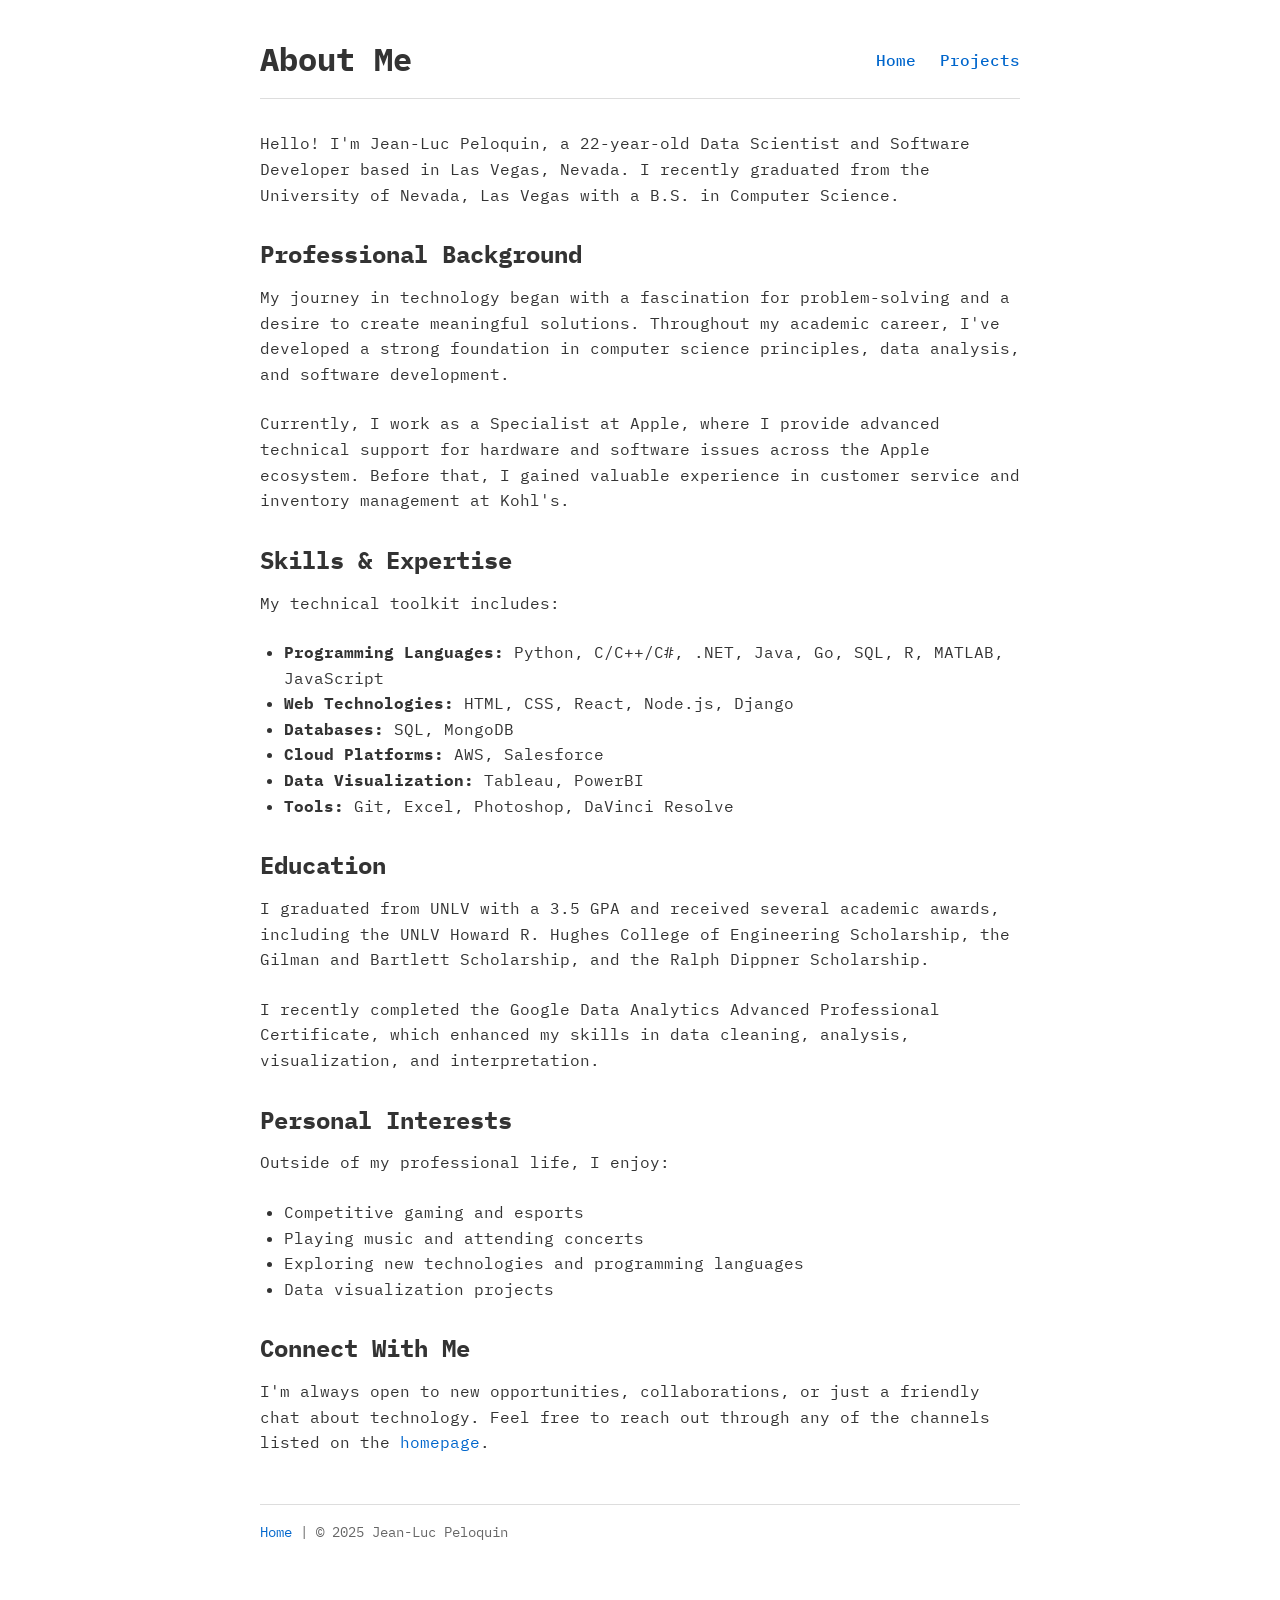
==== about.html @ 2ba7c25d "complete overhaul of website design made it more minimal and modern" ====
<!DOCTYPE html>
<html lang="en">
<head>
    <meta charset="UTF-8">
    <meta name="viewport" content="width=device-width, initial-scale=1.0">
    <title>About - Jean-Luc Peloquin</title>
    <link rel="stylesheet" href="css/style.css">
    <link rel="stylesheet" href="https://fonts.googleapis.com/css2?family=IBM+Plex+Mono:wght@400;700&display=swap">
</head>
<body>
    <div class="container">
        <header>
            <h1>About Me</h1>
            <nav class="main-nav">
                <a href="index.html">Home</a>
                <a href="projects.html">Projects</a>
            </nav>
        </header>
        <main>
            <p>Hello! I'm Jean-Luc Peloquin, a 22-year-old Data Scientist and Software Developer based in Las Vegas, Nevada. I recently graduated from the University of Nevada, Las Vegas with a B.S. in Computer Science.</p>
            
            <h2>Professional Background</h2>
            <p>My journey in technology began with a fascination for problem-solving and a desire to create meaningful solutions. Throughout my academic career, I've developed a strong foundation in computer science principles, data analysis, and software development.</p>
            
            <p>Currently, I work as a Specialist at Apple, where I provide advanced technical support for hardware and software issues across the Apple ecosystem. Before that, I gained valuable experience in customer service and inventory management at Kohl's.</p>
            
            <h2>Skills & Expertise</h2>
            <p>My technical toolkit includes:</p>
            <ul>
                <li><strong>Programming Languages:</strong> Python, C/C++/C#, .NET, Java, Go, SQL, R, MATLAB, JavaScript</li>
                <li><strong>Web Technologies:</strong> HTML, CSS, React, Node.js, Django</li>
                <li><strong>Databases:</strong> SQL, MongoDB</li>
                <li><strong>Cloud Platforms:</strong> AWS, Salesforce</li>
                <li><strong>Data Visualization:</strong> Tableau, PowerBI</li>
                <li><strong>Tools:</strong> Git, Excel, Photoshop, DaVinci Resolve</li>
            </ul>
            
            <h2>Education</h2>
            <p>I graduated from UNLV with a 3.5 GPA and received several academic awards, including the UNLV Howard R. Hughes College of Engineering Scholarship, the Gilman and Bartlett Scholarship, and the Ralph Dippner Scholarship.</p>
            
            <p>I recently completed the Google Data Analytics Advanced Professional Certificate, which enhanced my skills in data cleaning, analysis, visualization, and interpretation.</p>
            
            <h2>Personal Interests</h2>
            <p>Outside of my professional life, I enjoy:</p>
            <ul>
                <li>Competitive gaming and esports</li>
                <li>Playing music and attending concerts</li>
                <li>Exploring new technologies and programming languages</li>
                <li>Data visualization projects</li>
            </ul>
            
            <h2>Connect With Me</h2>
            <p>I'm always open to new opportunities, collaborations, or just a friendly chat about technology. Feel free to reach out through any of the channels listed on the <a href="index.html">homepage</a>.</p>
        </main>
        <footer>
            <p><a href="index.html">Home</a> | &copy; 2025 Jean-Luc Peloquin</p>
        </footer>
    </div>
</body>
</html>
---- css/style.css ----
/* Base styles */
:root {
    --text-color: #333;
    --background-color: #fff;
    --link-color: #0066cc;
    --link-hover-color: #004499;
    --border-color: #ddd;
}

* {
    box-sizing: border-box;
    margin: 0;
    padding: 0;
}

body {
    font-family: 'IBM Plex Mono', monospace;
    line-height: 1.6;
    color: var(--text-color);
    background-color: var(--background-color);
    padding: 20px;
}

.container {
    max-width: 800px;
    margin: 0 auto;
    padding: 20px;
}

/* Typography */
h1, h2, h3, h4, h5, h6 {
    margin-bottom: 1rem;
    line-height: 1.2;
}

h1 {
    font-size: 2rem;
    margin-top: 0;
}

h2 {
    font-size: 1.5rem;
    margin-top: 2rem;
}

h3 {
    font-size: 1.25rem;
    margin-top: 1.5rem;
}

p, ul, ol {
    margin-bottom: 1.5rem;
}

ul, ol {
    padding-left: 1.5rem;
}

a {
    color: var(--link-color);
    text-decoration: none;
}

a:hover {
    color: var(--link-hover-color);
    text-decoration: underline;
}

/* Header and Footer */
header {
    margin-bottom: 2rem;
    border-bottom: 1px solid var(--border-color);
    padding-bottom: 1rem;
    display: flex;
    justify-content: space-between;
    align-items: flex-start;
}

header h1 {
    margin-bottom: 0.25rem;
}

header .post-date {
    margin-bottom: 0;
}

.main-nav {
    display: flex;
    gap: 1.5rem;
    padding-top: 0.5rem;
}

.main-nav a {
    font-weight: 500;
}

footer {
    margin-top: 3rem;
    padding-top: 1rem;
    border-top: 1px solid var(--border-color);
    font-size: 0.875rem;
    color: #666;
}

/* Books page */
.book-grid {
    display: grid;
    grid-template-columns: repeat(auto-fill, minmax(150px, 1fr));
    gap: 20px;
    margin-top: 2rem;
}

.book {
    text-align: center;
}

.book img {
    max-width: 100%;
    height: auto;
    border: 1px solid var(--border-color);
}

.book-title {
    font-weight: bold;
    margin-top: 0.5rem;
    margin-bottom: 0.25rem;
}

.book-author {
    font-size: 0.875rem;
}

/* TIL and Links pages */
.post-date {
    font-size: 0.875rem;
    color: #666;
}

.tag {
    display: inline-block;
    background-color: #f0f0f0;
    padding: 0.25rem 0.5rem;
    border-radius: 3px;
    font-size: 0.75rem;
    margin-right: 0.5rem;
    margin-bottom: 0.5rem;
}

/* Projects page */
.project {
    margin-bottom: 2.5rem;
    padding-bottom: 2rem;
    border-bottom: 1px solid var(--border-color);
}

.project:last-child {
    border-bottom: none;
}

.project-date {
    font-size: 0.875rem;
    color: #666;
    margin-bottom: 0.5rem;
}

.project h2 {
    margin-bottom: 0.5rem;
}

.project p {
    margin-bottom: 0.75rem;
}

.project a {
    font-weight: bold;
}

/* Code blocks */
pre, code {
    font-family: 'IBM Plex Mono', monospace;
    background-color: #f5f5f5;
    border-radius: 3px;
}

code {
    padding: 0.2rem 0.4rem;
}

pre {
    padding: 1rem;
    overflow-x: auto;
    margin-bottom: 1.5rem;
}

pre code {
    padding: 0;
    background-color: transparent;
}

/* Responsive adjustments */
@media (max-width: 768px) {
    body {
        padding: 10px;
    }
    
    .container {
        padding: 10px;
    }
    
    .book-grid {
        grid-template-columns: repeat(auto-fill, minmax(120px, 1fr));
    }
}
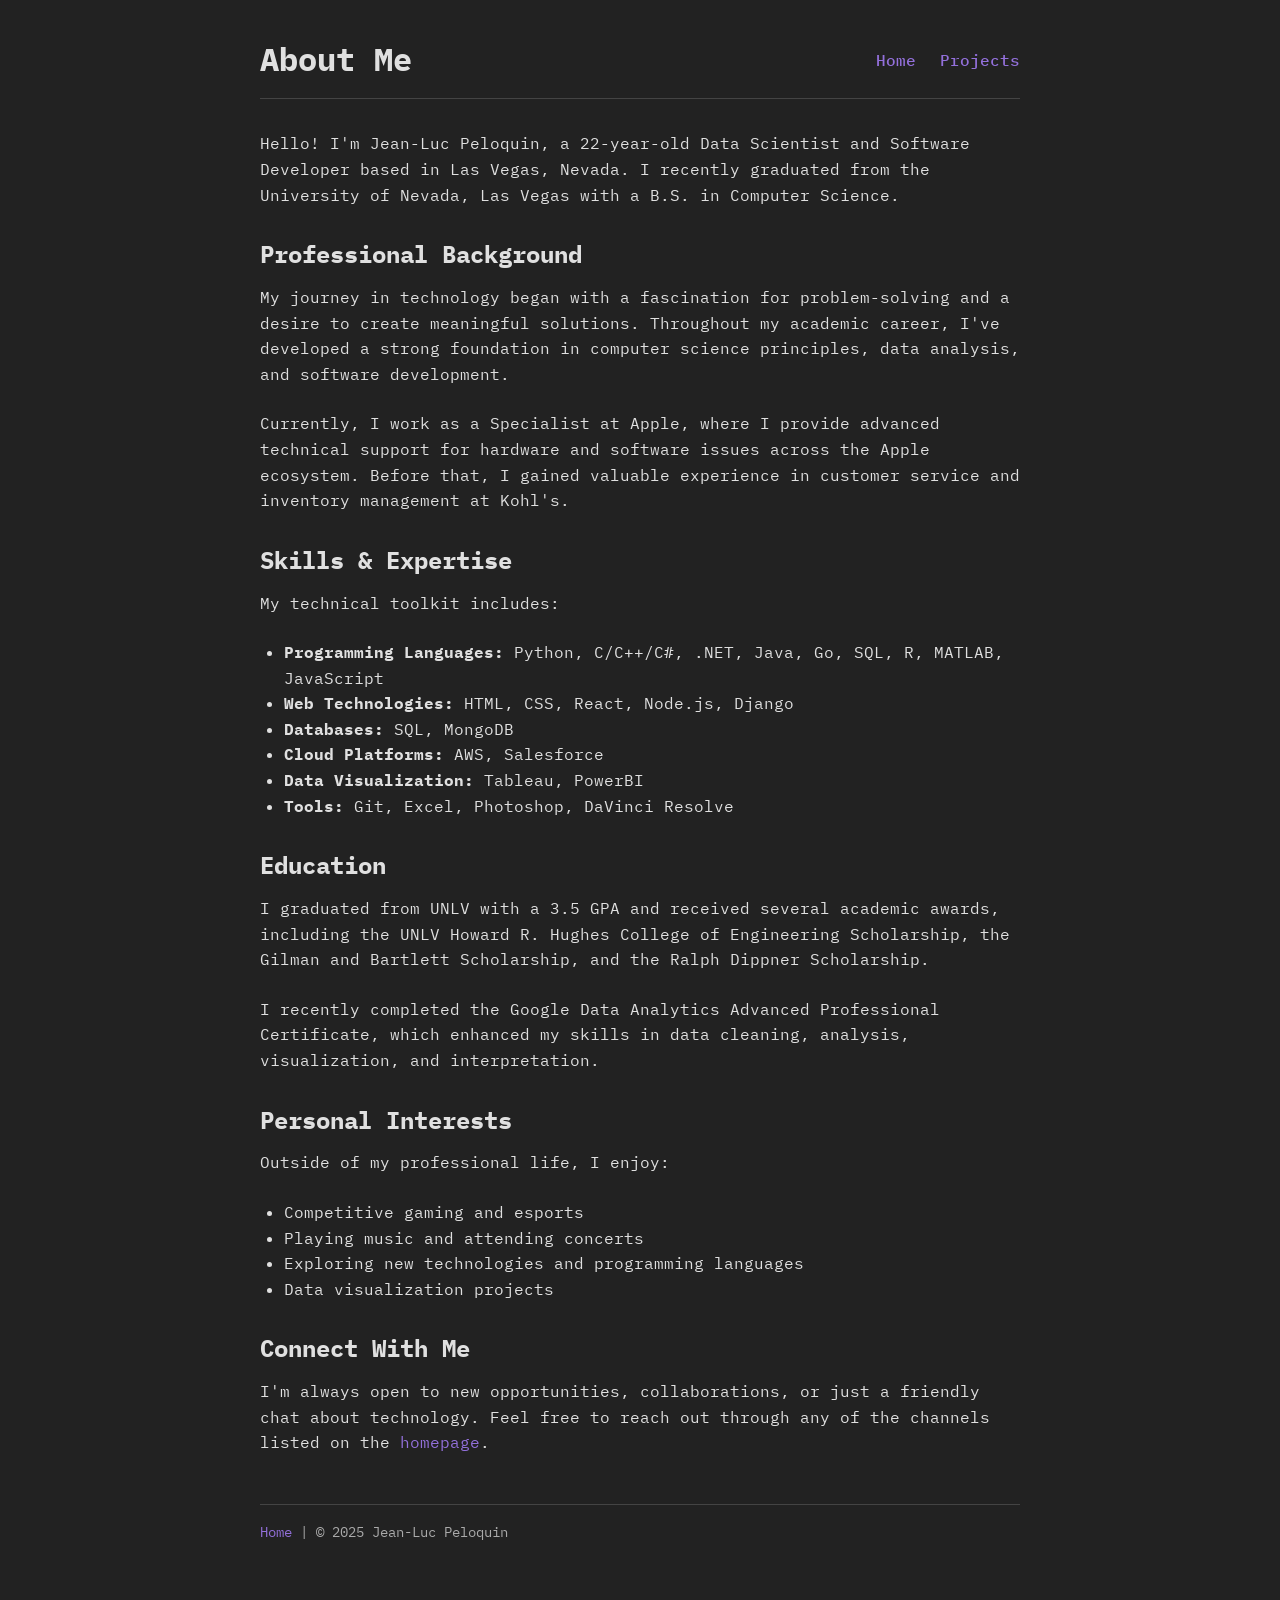
==== commit eb3efd2b: "Updated project descriptions Updated project descriptions to more accurately describe features and t" ====
--- a/about.html
+++ b/about.html
@@ -4,6 +4,7 @@
     <meta charset="UTF-8">
     <meta name="viewport" content="width=device-width, initial-scale=1.0">
     <title>About - Jean-Luc Peloquin</title>
+    <link rel="icon" href="img/latest.ico" type="image/x-icon">
     <link rel="stylesheet" href="css/style.css">
     <link rel="stylesheet" href="https://fonts.googleapis.com/css2?family=IBM+Plex+Mono:wght@400;700&display=swap">
 </head>
--- a/css/style.css
+++ b/css/style.css
@@ -1,10 +1,13 @@
 /* Base styles */
 :root {
-    --text-color: #333;
-    --background-color: #fff;
-    --link-color: #0066cc;
-    --link-hover-color: #004499;
-    --border-color: #ddd;
+    --text-color: #e0e0e0;
+    --background-color: #222;
+    --link-color: #9370DB; /* Dark purple */
+    --link-hover-color: #B19CD9; /* Lighter purple for hover */
+    --border-color: #444;
+    --code-background: #333;
+    --tag-background: #333;
+    --secondary-text: #aaa;
 }
 
 * {
@@ -99,7 +102,7 @@
     padding-top: 1rem;
     border-top: 1px solid var(--border-color);
     font-size: 0.875rem;
-    color: #666;
+    color: var(--secondary-text);
 }
 
 /* Books page */
@@ -133,12 +136,12 @@
 /* TIL and Links pages */
 .post-date {
     font-size: 0.875rem;
-    color: #666;
+    color: var(--secondary-text);
 }
 
 .tag {
     display: inline-block;
-    background-color: #f0f0f0;
+    background-color: var(--tag-background);
     padding: 0.25rem 0.5rem;
     border-radius: 3px;
     font-size: 0.75rem;
@@ -159,7 +162,7 @@
 
 .project-date {
     font-size: 0.875rem;
-    color: #666;
+    color: var(--secondary-text);
     margin-bottom: 0.5rem;
 }
 
@@ -178,7 +181,7 @@
 /* Code blocks */
 pre, code {
     font-family: 'IBM Plex Mono', monospace;
-    background-color: #f5f5f5;
+    background-color: var(--code-background);
     border-radius: 3px;
 }
 
@@ -210,4 +213,4 @@
     .book-grid {
         grid-template-columns: repeat(auto-fill, minmax(120px, 1fr));
     }
-} +}
